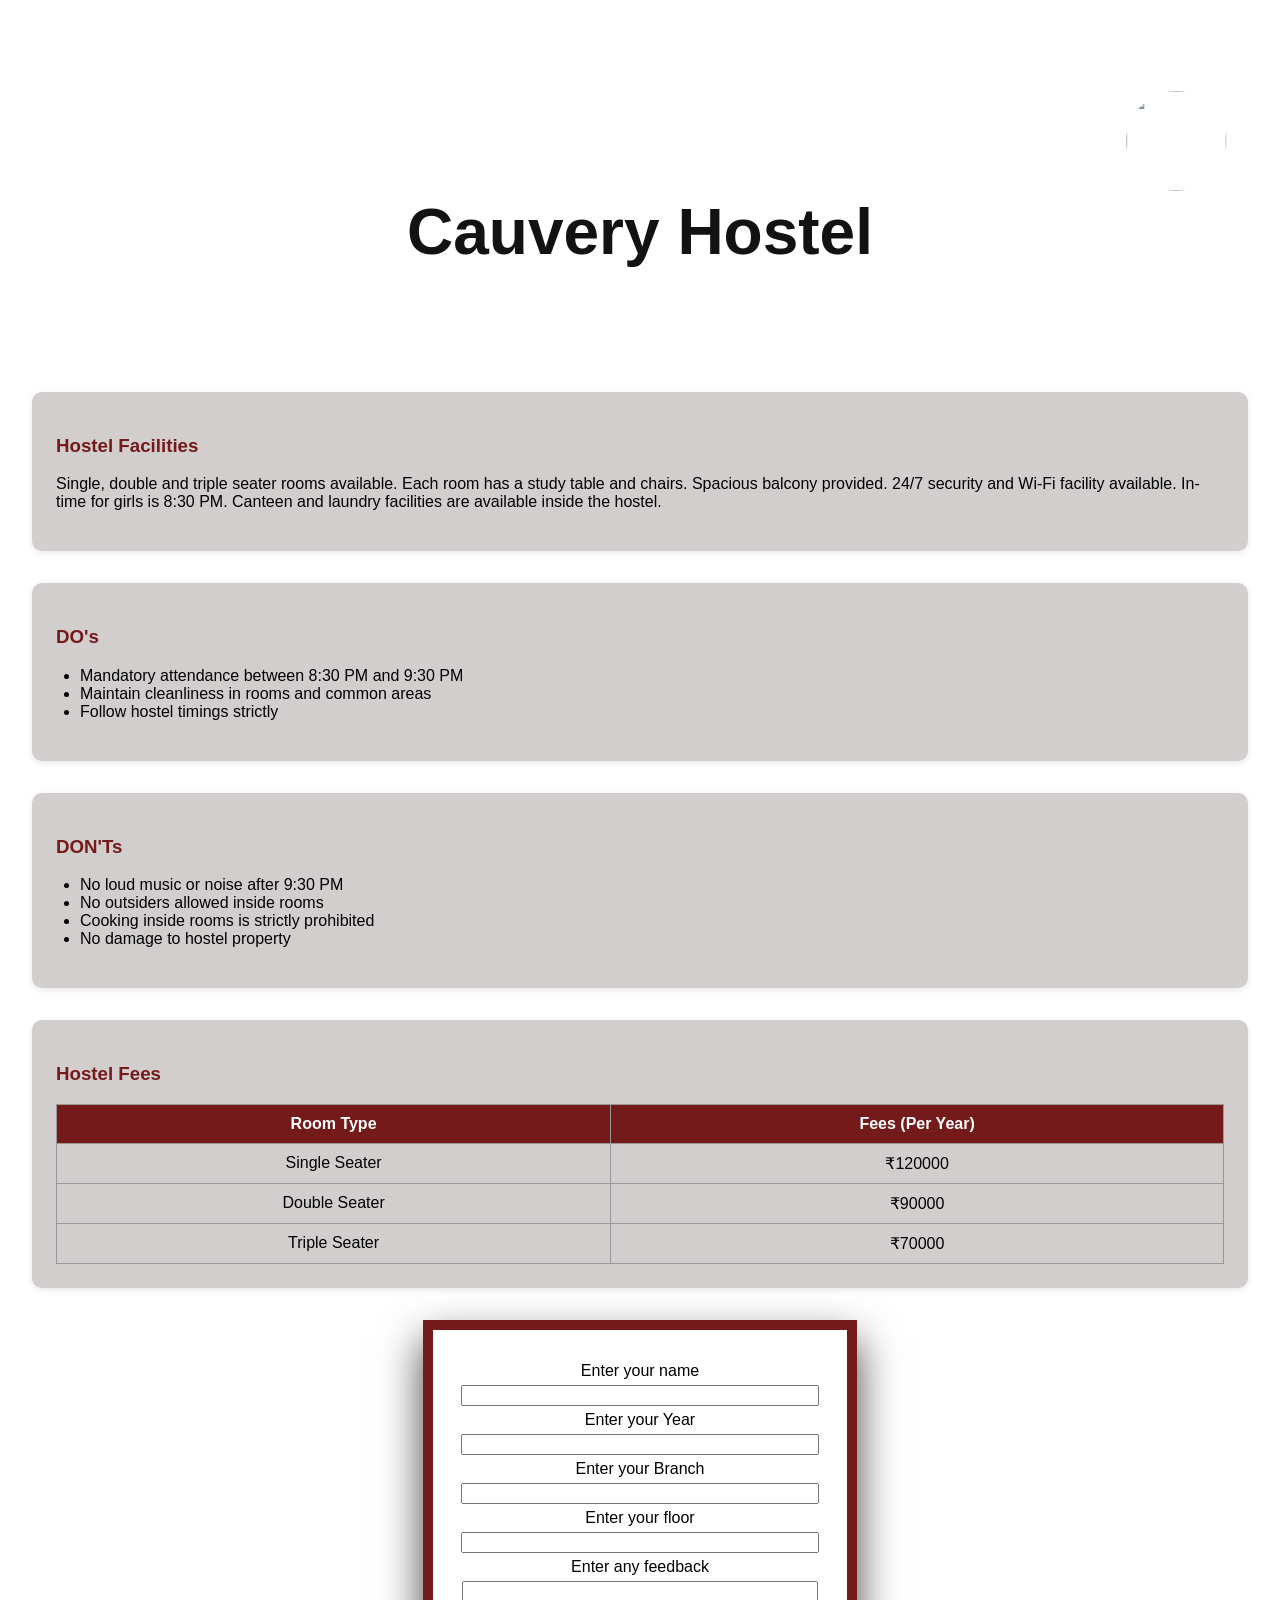
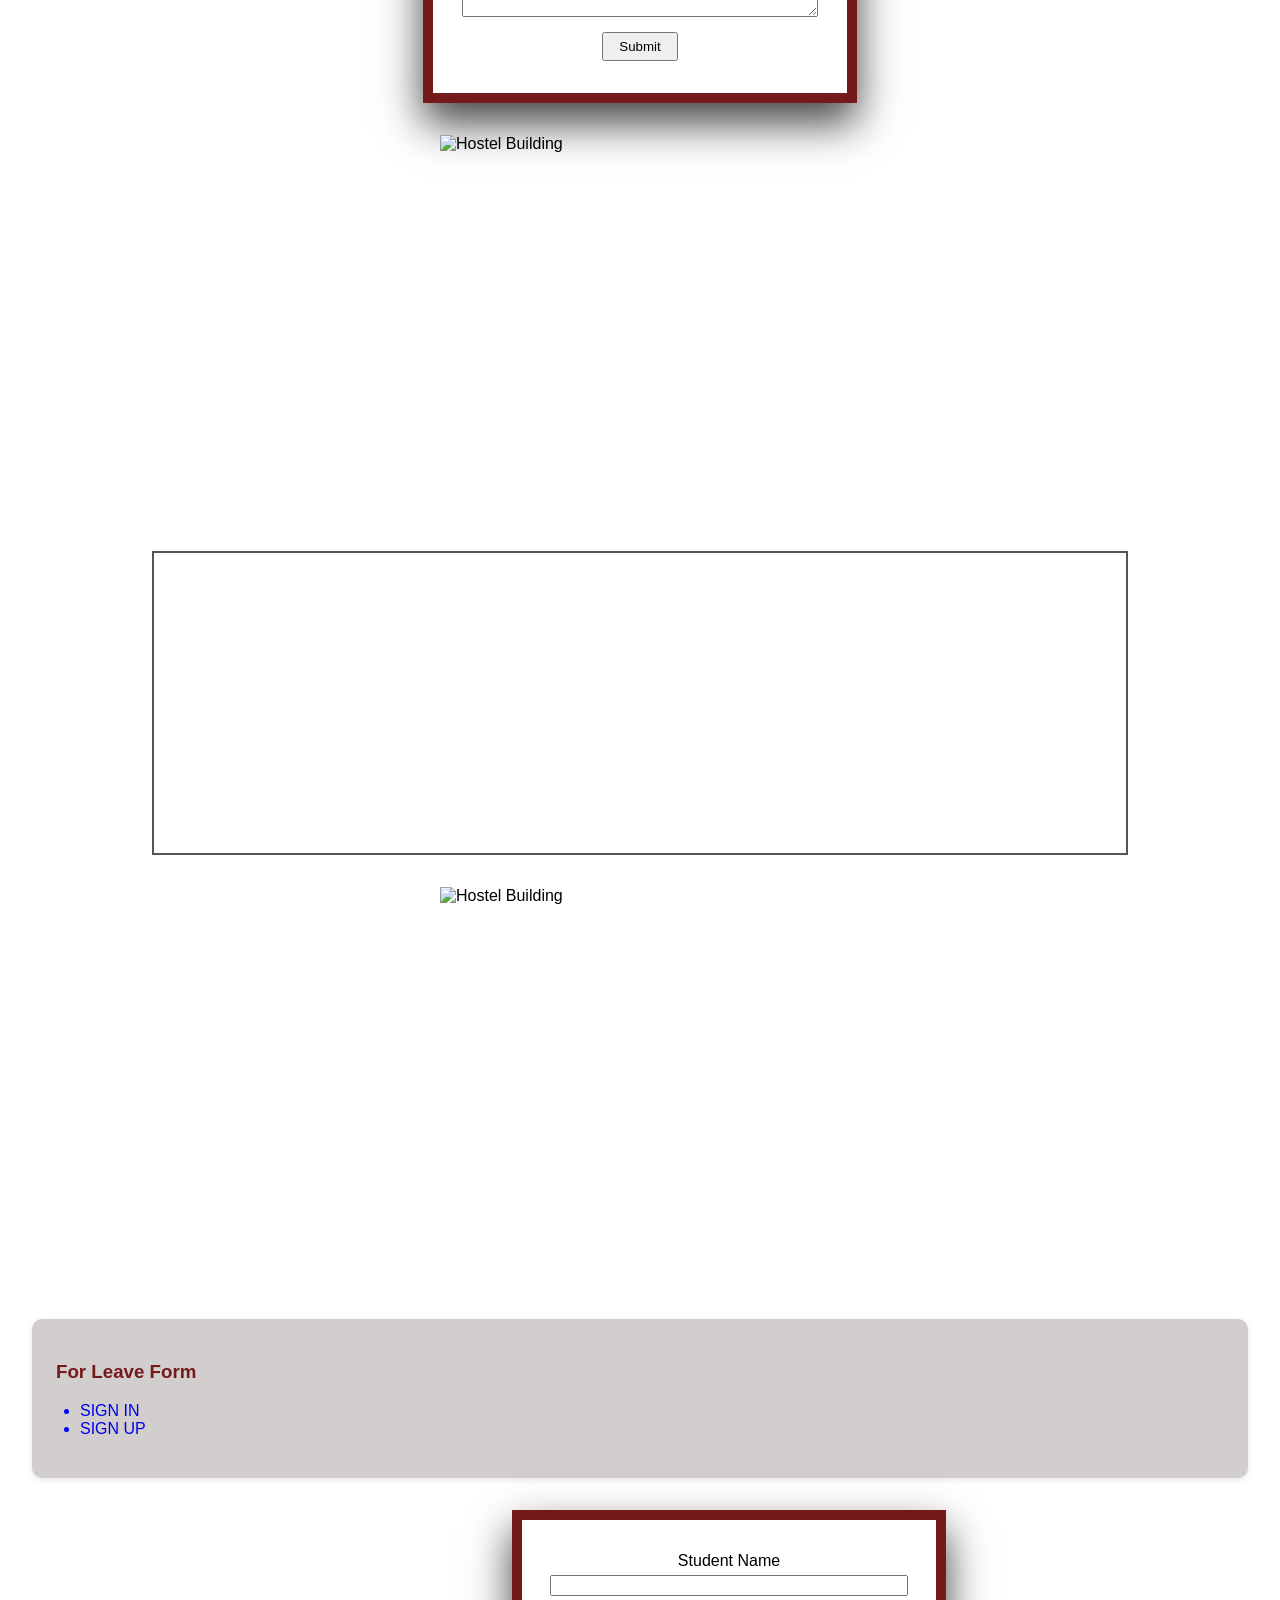
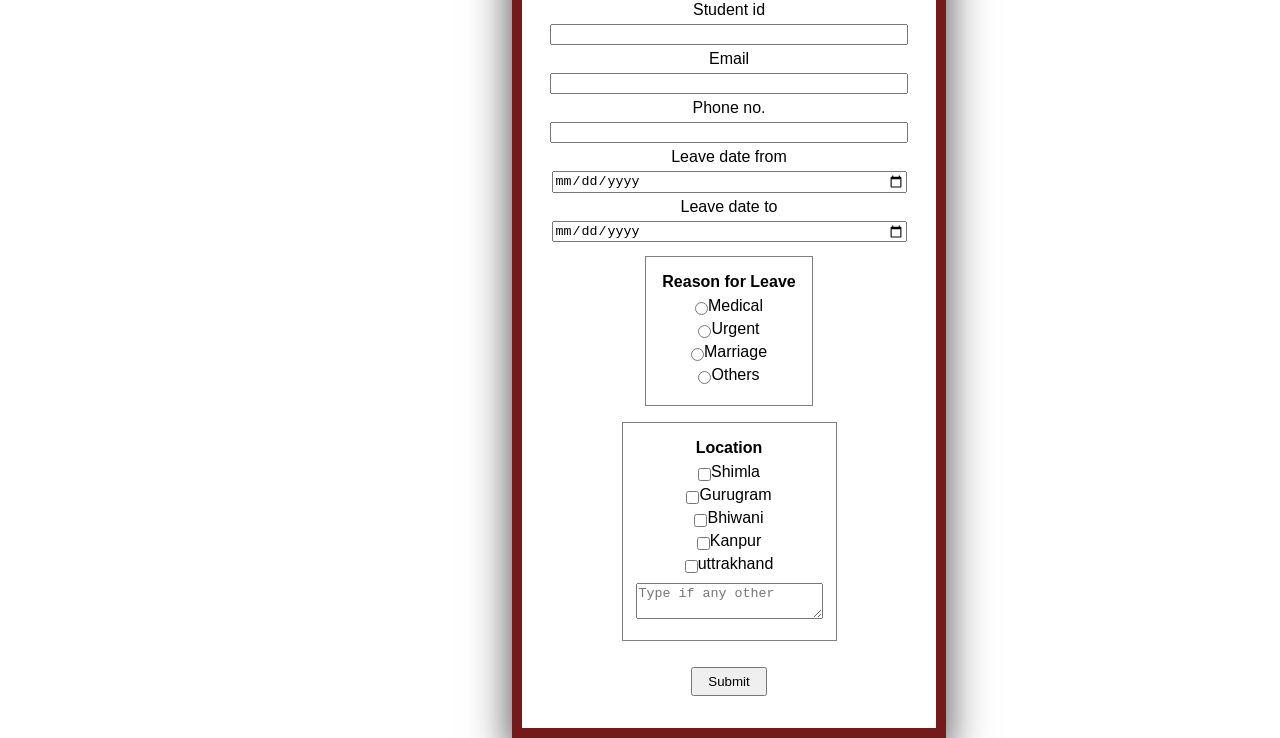
==== index.html @ 22d01dd4 "Renamed hostel to index.html" ====
<!DOCTYPE html>
<html lang="en">
<head>
    <meta charset="UTF-8">
    <meta name="viewport" content="width=device-width, initial-scale=1.0">
    <title>Cauvery Hostel</title>
    <link rel="stylesheet" href="./hostelstyle.css">
</head>

<body>
    <div class="header">
        <marquee behavior="scroll" direction="left" scrollamount="8" class="logo-marquee">
            <img src="image.png" id="logo">
        </marquee>

        <div class="hostel-name">
            <h1>Cauvery Hostel</h1>
        </div>
    </div>
    <div class="section">
        <h3>Hostel Facilities</h3>
        <p>
            Single, double and triple seater rooms available. Each room has a study table and chairs.
            Spacious balcony provided. 24/7 security and Wi-Fi facility available. In-time for girls is
            8:30 PM. Canteen and laundry facilities are available inside the hostel.
        </p>
    </div>
    <div class="section">
        <h3>DO's</h3>
        <ul>
            <li>Mandatory attendance between 8:30 PM and 9:30 PM</li>
            <li>Maintain cleanliness in rooms and common areas</li>
            <li>Follow hostel timings strictly</li>
        </ul>
    </div>

    <div class="section">
        <h3>DON'Ts</h3>
        <ul>
            <li>No loud music or noise after 9:30 PM</li>
            <li>No outsiders allowed inside rooms</li>
            <li>Cooking inside rooms is strictly prohibited</li>
            <li>No damage to hostel property</li>
        </ul>
    </div>

    <div class="section">
        <h3>Hostel Fees</h3>
        <table>
            <tr>
                <th>Room Type</th>
                <th>Fees (Per Year)</th>
            </tr>
            <tr>
                <td>Single Seater</td>
                <td>₹120000</td>
            </tr>
            <tr>
                <td>Double Seater</td>
                <td>₹90000</td>
            </tr>
            <tr>
                <td>Triple Seater</td>
                <td>₹70000</td>
            </tr>
        </table>
    </div>
    <div class="form">
        <form>
            <label>Enter your name</label>
            <input type="text">

            <label>Enter your Year</label>
            <input type="text">

            <label>Enter your Branch</label>
            <input type="text">

            <label>Enter your floor</label>
            <input list="floor">
            <datalist id="floor">
                <option value="First" >
                <option value="Second">
                <option value="Third">
            </datalist>

            <label>Enter any feedback</label>
            <textarea></textarea>

            <button type="submit">Submit</button>
        </form>
    </div>
    <div class="image-hostel">
        <img 
            src="https://i.pinimg.com/originals/be/f9/db/bef9dbfe285b62280517ca46e2d95715.jpg"
            width="400"
            height="400"
            usemap="#building"
            alt="Hostel Building">

        <map name="building">
            <area 
                shape="rect" 
                coords="50,300,200,380" 
                href="https://www.bing.com/images/search?q=college+image+nit+kkr"
                target="_blank"
                alt="College Images">
        </map>
       
        <!-- https://png.pngtree.com/png-vector/20230727/ourlarge/pngtree-golden-circle-and-rectangle-with-polygon-frame-text-box-gold-award-vector-png-image_7316902.png -->

        <iframe src="https://www.wikipedia.org/" title="Wikipedia"></iframe>
    </div>
        <div class="image-polygon">
        <img 
            src="https://png.pngtree.com/png-vector/20230727/ourlarge/pngtree-golden-circle-and-rectangle-with-polygon-frame-text-box-gold-award-vector-png-image_7316902.png"
            width="400"
            height="400"
            usemap="#polygon"
            alt="Hostel Building">

        <map name="polygon">
            <area 
                shape="circle" 
                coords="137,262,125" 
                
                href="https://png.pngtree.com/png-vector/20230727/ourlarge/pngtree-golden-circle-and-rectangle-with-polygon-frame-text-box-gold-award-vector-png-image_7316902.png"
                target="_blank"
                alt="College Images">
        </map>
        </div>
        <div class="section">
            <h3>For Leave Form</h3>
            <ul>
                <a href="./LogIn.html"><li>SIGN IN</li></a>
                <a href="./SignUp.html"><li>SIGN UP</li></a>
            </ul>
        </div>
       
        <!-- https://png.pngtree.com/png-vector/20230727/ourlarge/pngtree-golden-circle-and-rectangle-with-polygon-frame-text-box-gold-award-vector-png-image_7316902.png -->
         
        <form id="student-form" method="post" novalidate target="_blank" action="./myGoals.html" style="margin-right:30vw;">
            <label>Student Name</label>
            <input type="text" name="student-name">
            <label>Student id</label>
            <input type="text" name="student-id">
            <label>Email</label>
            <input type="text" name="email">
            <label>Phone no.</label>
            <input type="tel" pattern="^\+91[][0-9]{5}-[0-9]{5}$" name="phone">
            <label>Leave date from</label>
            <input type="date" min="2026-02-03" name="from-date"/>
            <label>Leave date to</label>
            <input type="date" max="2026-07-15" name="to-date"/>
            <div style=" margin-bottom:1rem;margin-top:0.6rem;border:1px solid gray;display:flex;flex-direction: column; align-items: center;justify-content: center;padding:1rem;">
            <label style="margin-bottom:6px;font-weight: bold;">Reason for Leave</label>
            <label name="reason" id="reason">
            <input type="radio">Medical</label>
            <label name="reason" id="reason">
            <input type="radio">Urgent</label>
            <label name="reason" id="reason">
            <input type="radio">Marriage</label>
            <label name="reason" id="reason">
            <input type="radio" id="other" onclick="showTextArea(true)">Others</label>
            <textarea id="other-text" style="display:none"></textarea>
            </div>
            <div style="margin-bottom:1rem;border:1px solid gray;display:flex;flex-direction: column; align-items: center;justify-content: center;padding:1rem;">
            <label style="margin-bottom:6px;font-weight: bold;">Location</label>
            <label id="reason"><input type="checkbox" >Shimla</label>
            <label id="reason"><input type="checkbox" >Gurugram</label>
            <label id="reason"><input type="checkbox" >Bhiwani</label>
            <label id="reason"><input type="checkbox" >Kanpur</label>
            <label id="reason"><input type="checkbox" >uttrakhand</label>
            <textarea placeholder="Type if any other"></textarea>
            </div>
            <button type="submit" onClick="alert('Successfully submit')">Submit</button>
        </form>
        </fieldset>
    </div>
</body>
<script>
 function showTextArea(val){
    document.getElementById("other-text").style.display=val?"block":"none";
 }
</script>
</html>
---- hostelstyle.css ----
body{
            margin:0;
            font-family: Arial, Helvetica, sans-serif;
            background-image:url(https://img.freepik.com/premium-photo/frame-vintage-script-background-faded-background-with-subtle-vin-post-social-art-photo-design_655090-897809.jpg);
            background-size:cover;
            background-repeat:no-repeat;
        }
        .header{
            height:40vh;
            background-image:url(https://i.pinimg.com/originals/be/f9/db/bef9dbfe285b62280517ca46e2d95715.jpg);
            background-size:cover;
            background-repeat:no-repeat;
            background-position:center;
            display:flex;
            flex-direction:column;
            justify-content:center;
            align-items:center;
            width:100%;
        }
        .logo-marquee{
            width:100%;
        }

        #logo{
            height:100px;
            width:100px;
            border-radius:50%;
        }

        .hostel-name h1{
            font-size:4rem;
            margin:0;
            text-align:center;
            color:rgb(19, 18, 18);
        }

        .section{
            background:rgba(144, 135, 135, 0.403);
            margin:2rem;
            padding:1.5rem;
            border-radius:10px;
            box-shadow:0 2px 6px rgba(0,0,0,0.1);
        }

        .section h3{
            color:rgb(117, 26, 26);
        }

        ul{
            padding-left:1.5rem;
        }

        table{
            width:100%;
            border-collapse:collapse;
            margin-top:1rem;
        }

        table, th, td{
            border:1px solid #999;
        }

        th, td{
            padding:10px;
            text-align:center;
        }

        th{
            background-color:rgb(117, 26, 26);
            color:white;
        }

        .form{
            display:flex;
            justify-content:center;
            margin:2rem;
        }

        form{
            display:flex;
            flex-direction:column;
            width:350px;
            border:10px solid rgb(117, 26, 26);
            box-shadow:0px 20px 40px #454444;
            padding:2rem;
            align-items:center;
        }

        input, textarea{
            width:100%;
            margin:5px 0;
        }

        button{
            margin-top:10px;
            padding:5px 15px;
        }

        .image-hostel{
            display:flex;
            flex-direction:column;
            align-items:center;
            margin:2rem;
        }
        .image-polygon{
            display:flex;
            justify-content: center;
        }

        iframe{
            width:80%;
            height:300px;
            margin-top:1rem;
            border:2px solid #555;
        }
        #student-form{
            margin-left:40vw;
            background-image: url(https://thumbs.dreamstime.com/b/light-blue-geometric-pattern-abstract-background-template-vector-can-be-used-cover-design-book-website-cd-advertising-107208708.jpg);
            background-repeat: no-repeat;
            background-size:cover;
            backdrop-filter: blur(10px);
            background-blend-mode: lighten;
        }
        #reason{
            display: flex;
            flex-direction: row;
        }
        a{
            text-decoration: none;
        }
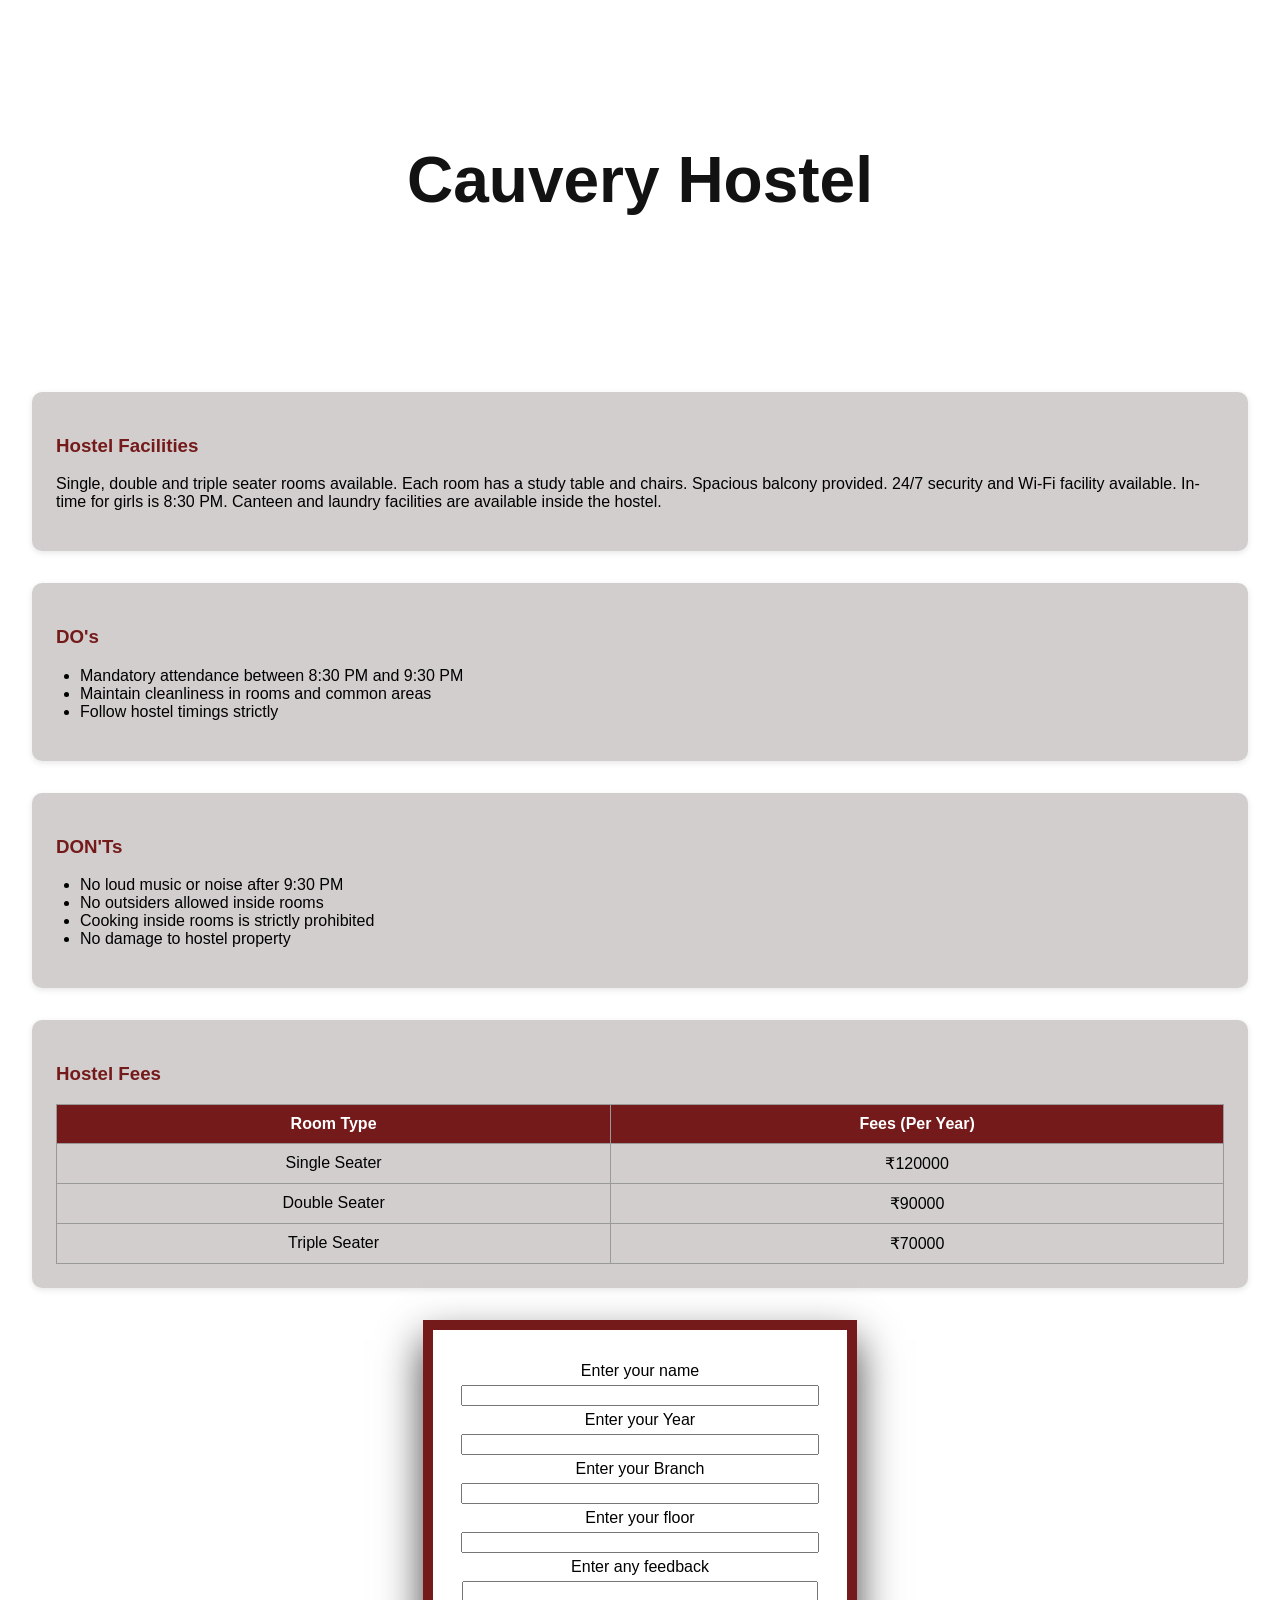
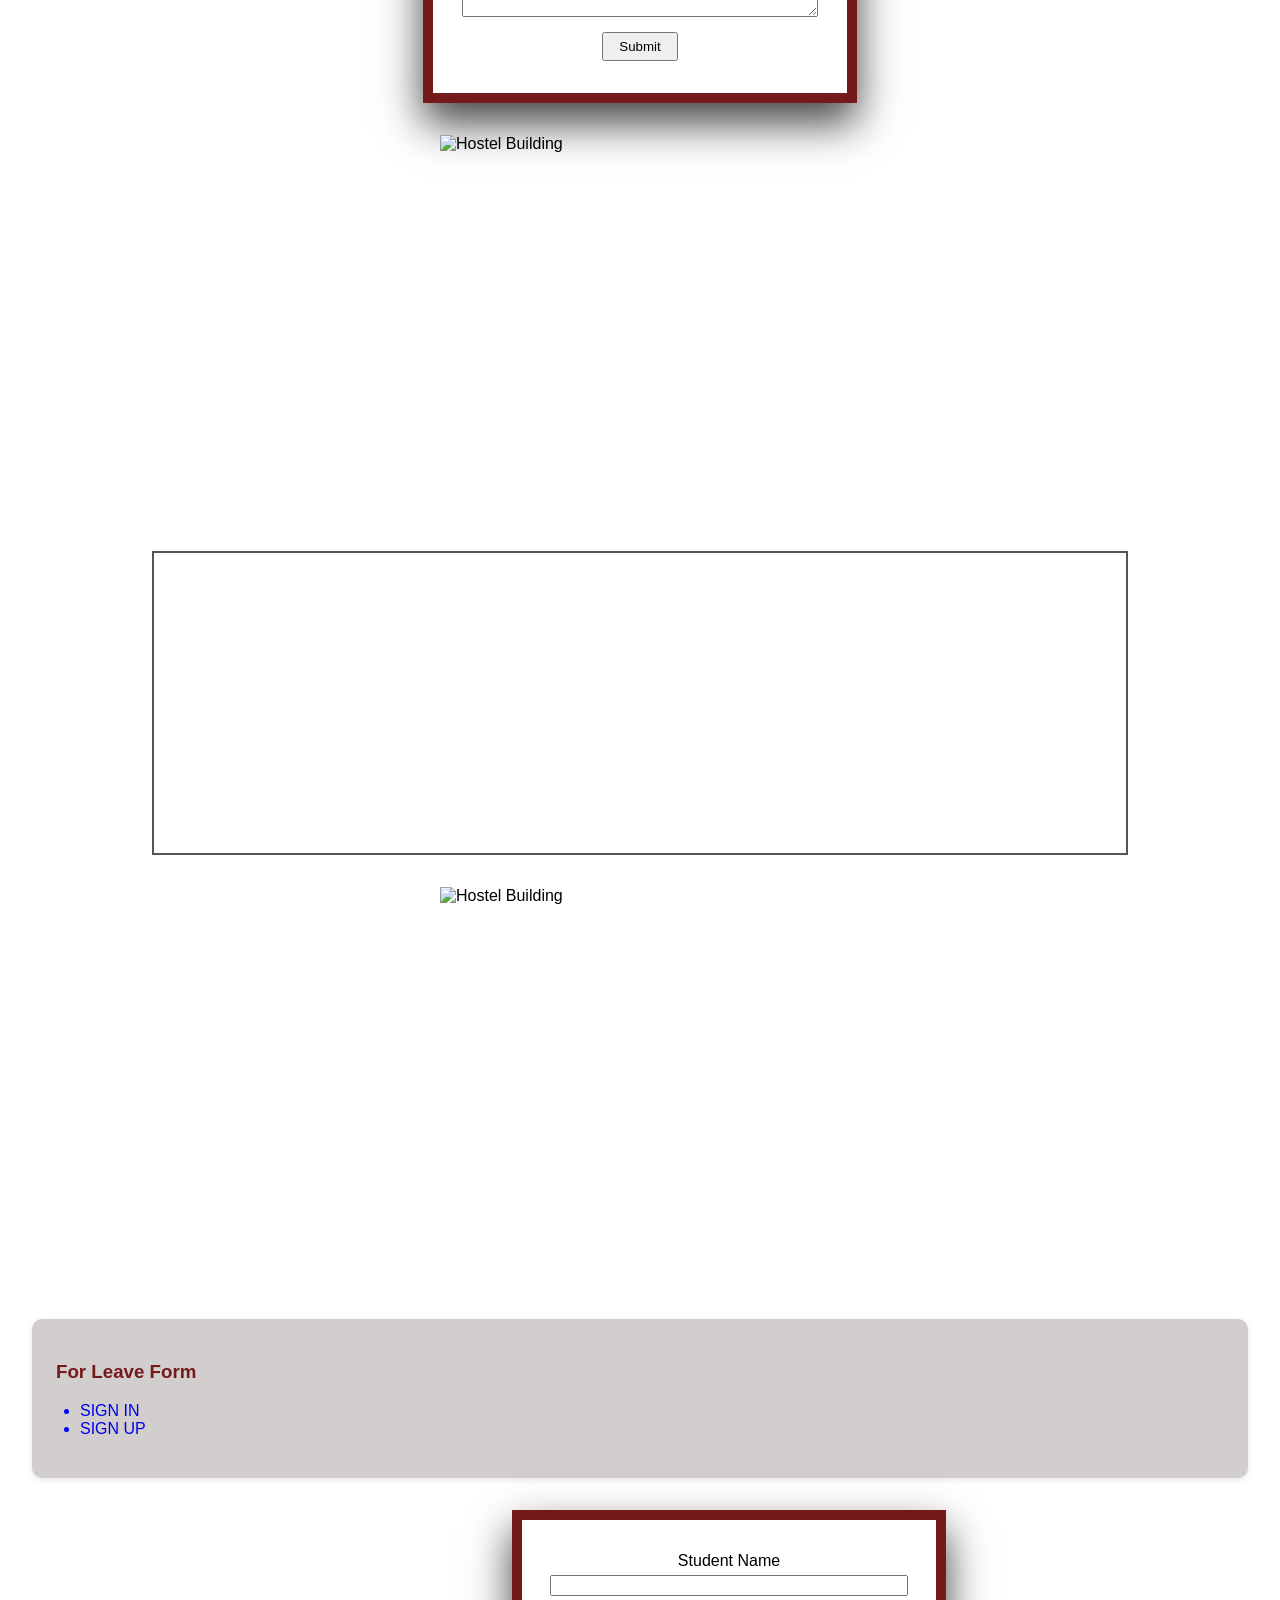
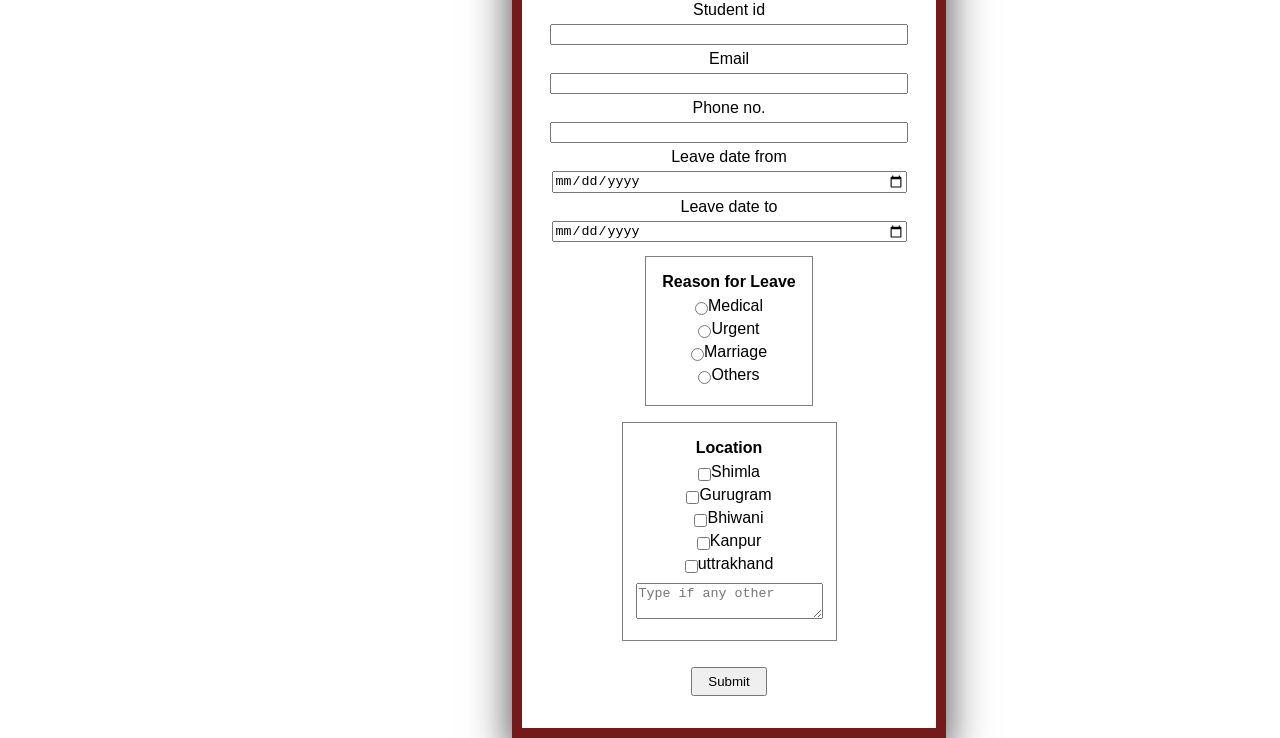
==== commit 9c29a6f5: "fixed logo" ====
--- a/index.html
+++ b/index.html
@@ -9,9 +9,6 @@
 
 <body>
     <div class="header">
-        <marquee behavior="scroll" direction="left" scrollamount="8" class="logo-marquee">
-            <img src="image.png" id="logo">
-        </marquee>
 
         <div class="hostel-name">
             <h1>Cauvery Hostel</h1>
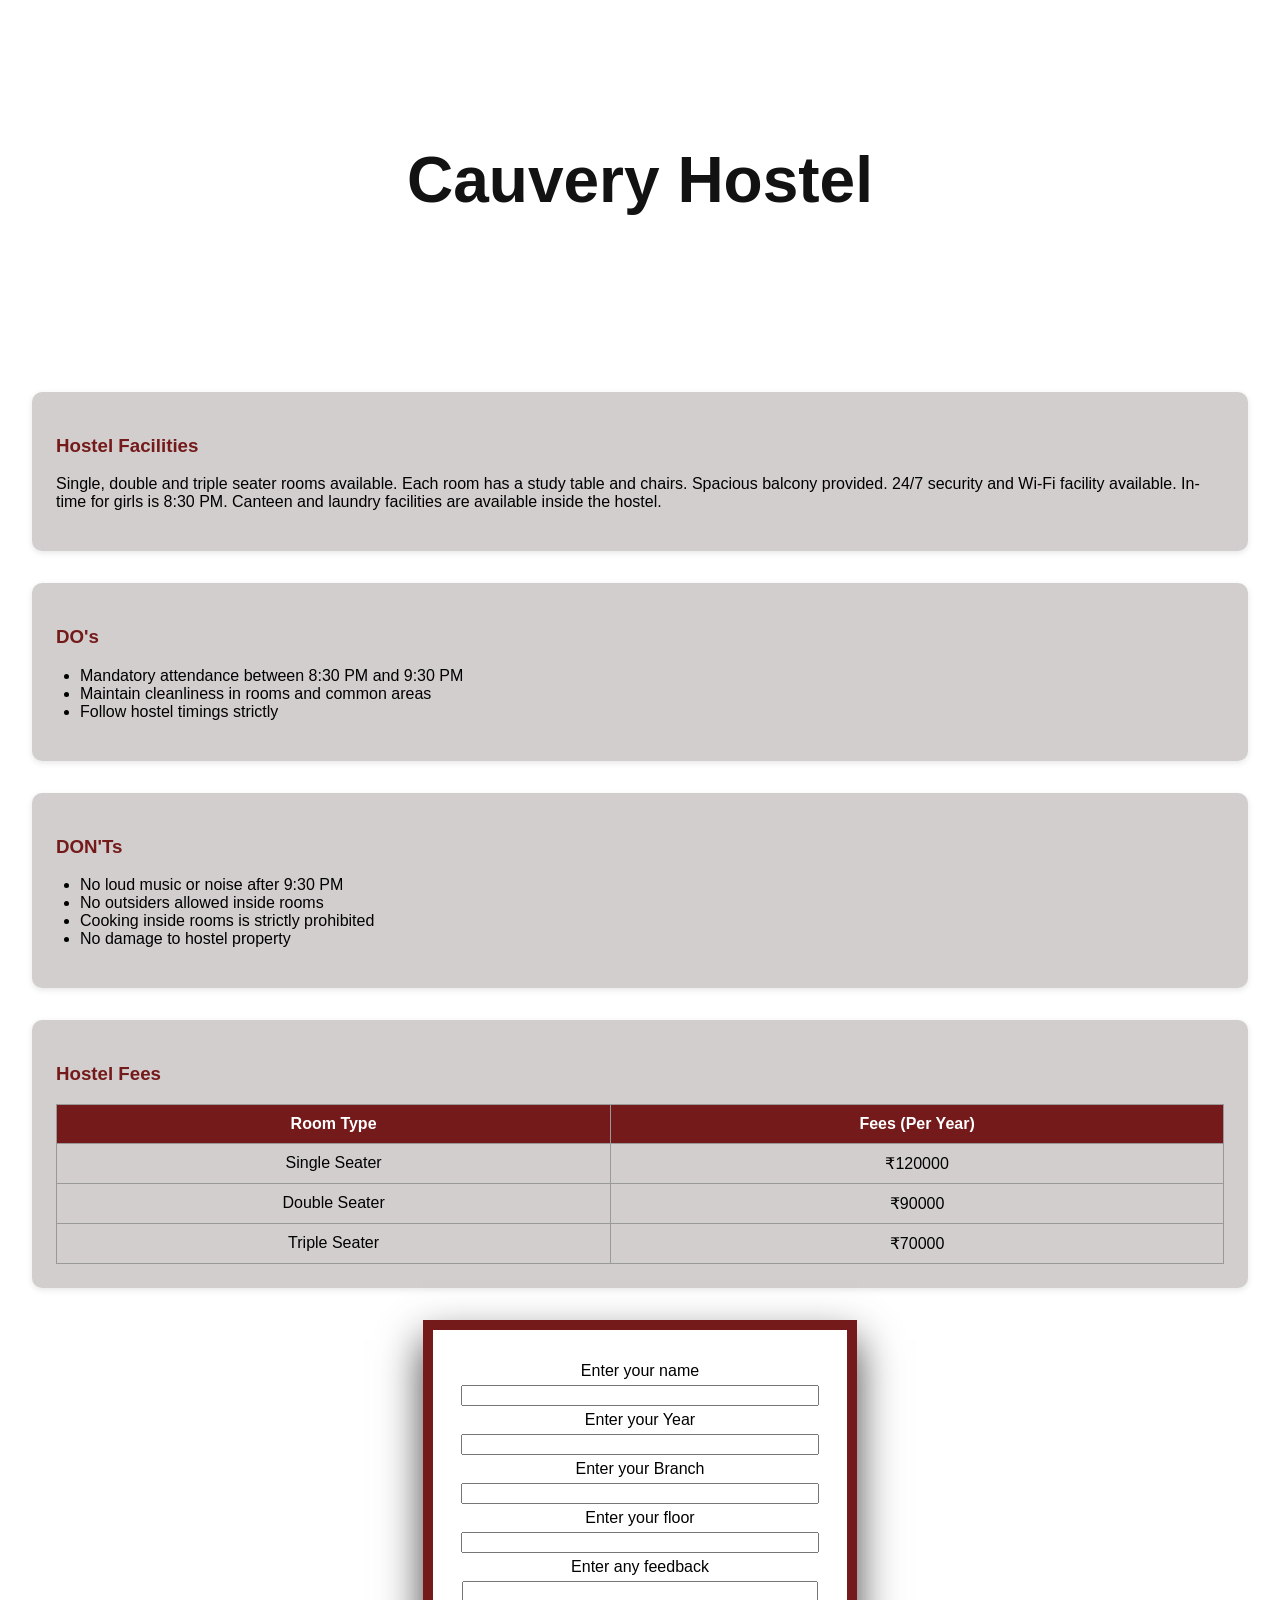
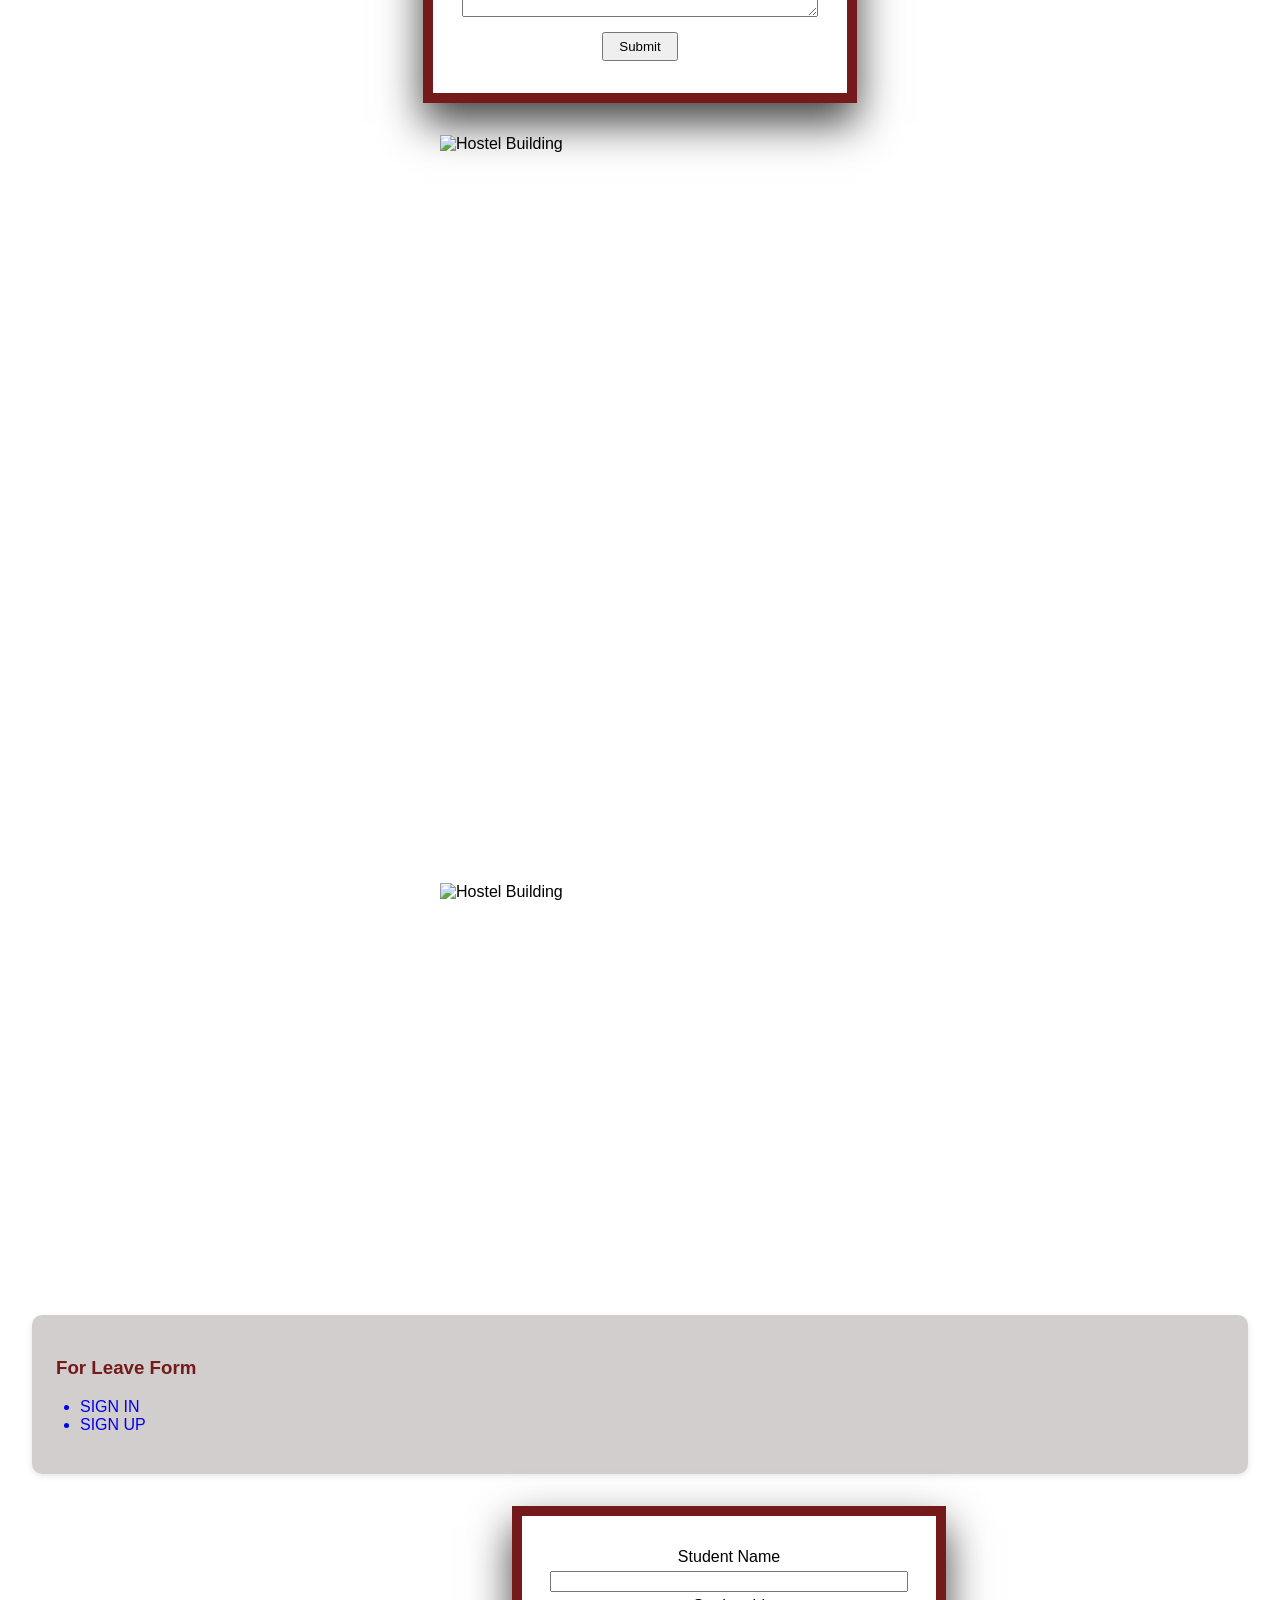
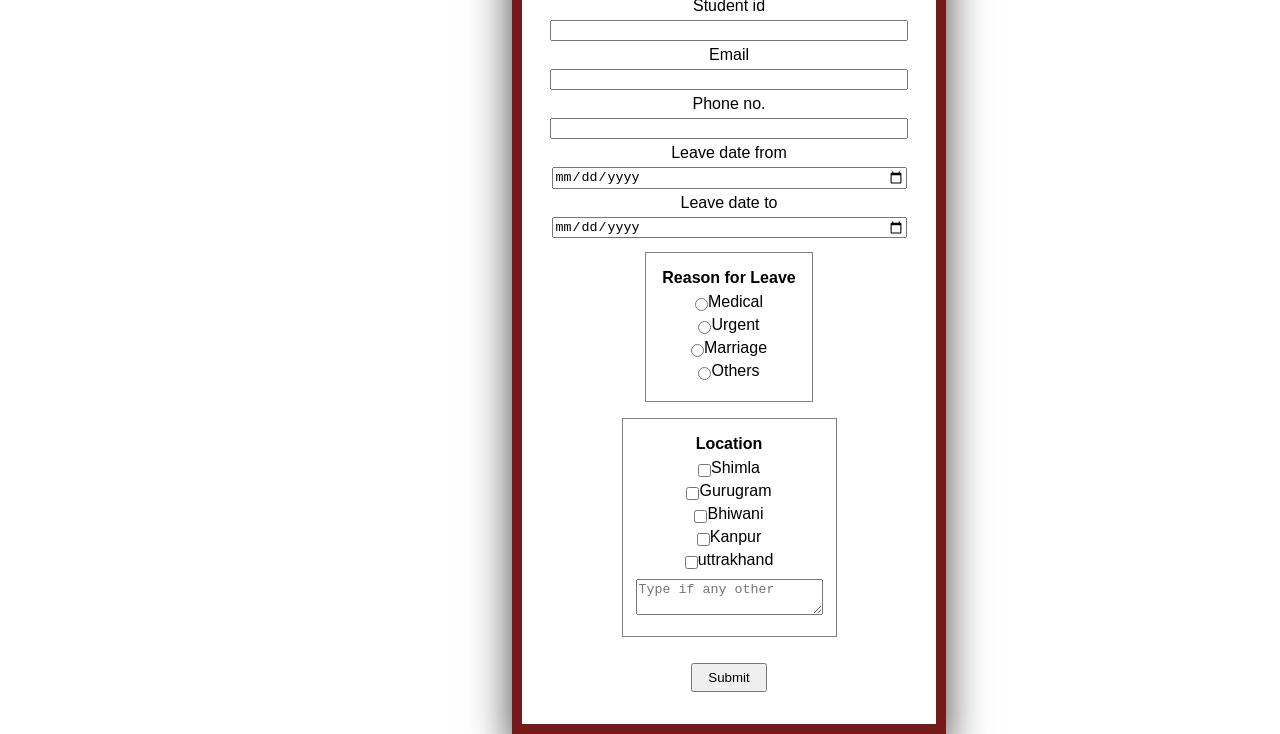
==== commit 139a6593: "Addede google map" ====
--- a/index.html
+++ b/index.html
@@ -105,8 +105,8 @@
         </map>
        
         <!-- https://png.pngtree.com/png-vector/20230727/ourlarge/pngtree-golden-circle-and-rectangle-with-polygon-frame-text-box-gold-award-vector-png-image_7316902.png -->
-
-        <iframe src="https://www.wikipedia.org/" title="Wikipedia"></iframe>
+<iframe src="https://www.google.com/maps/embed?pb=!1m18!1m12!1m3!1d13828.394493822798!2d76.79968440130837!3d29.947841707303944!2m3!1f0!2f0!3f0!3m2!1i1024!2i768!4f13.1!3m3!1m2!1s0x390e3f422f5244e7%3A0x9c630c311d6349b8!2sNIT%20KURUKSHETRA!5e0!3m2!1sen!2sin!4v1776759771228!5m2!1sen!2sin" width="600" height="450" style="border:0;" allowfullscreen="" loading="lazy" referrerpolicy="no-referrer-when-downgrade"></iframe>
+     
     </div>
         <div class="image-polygon">
         <img 
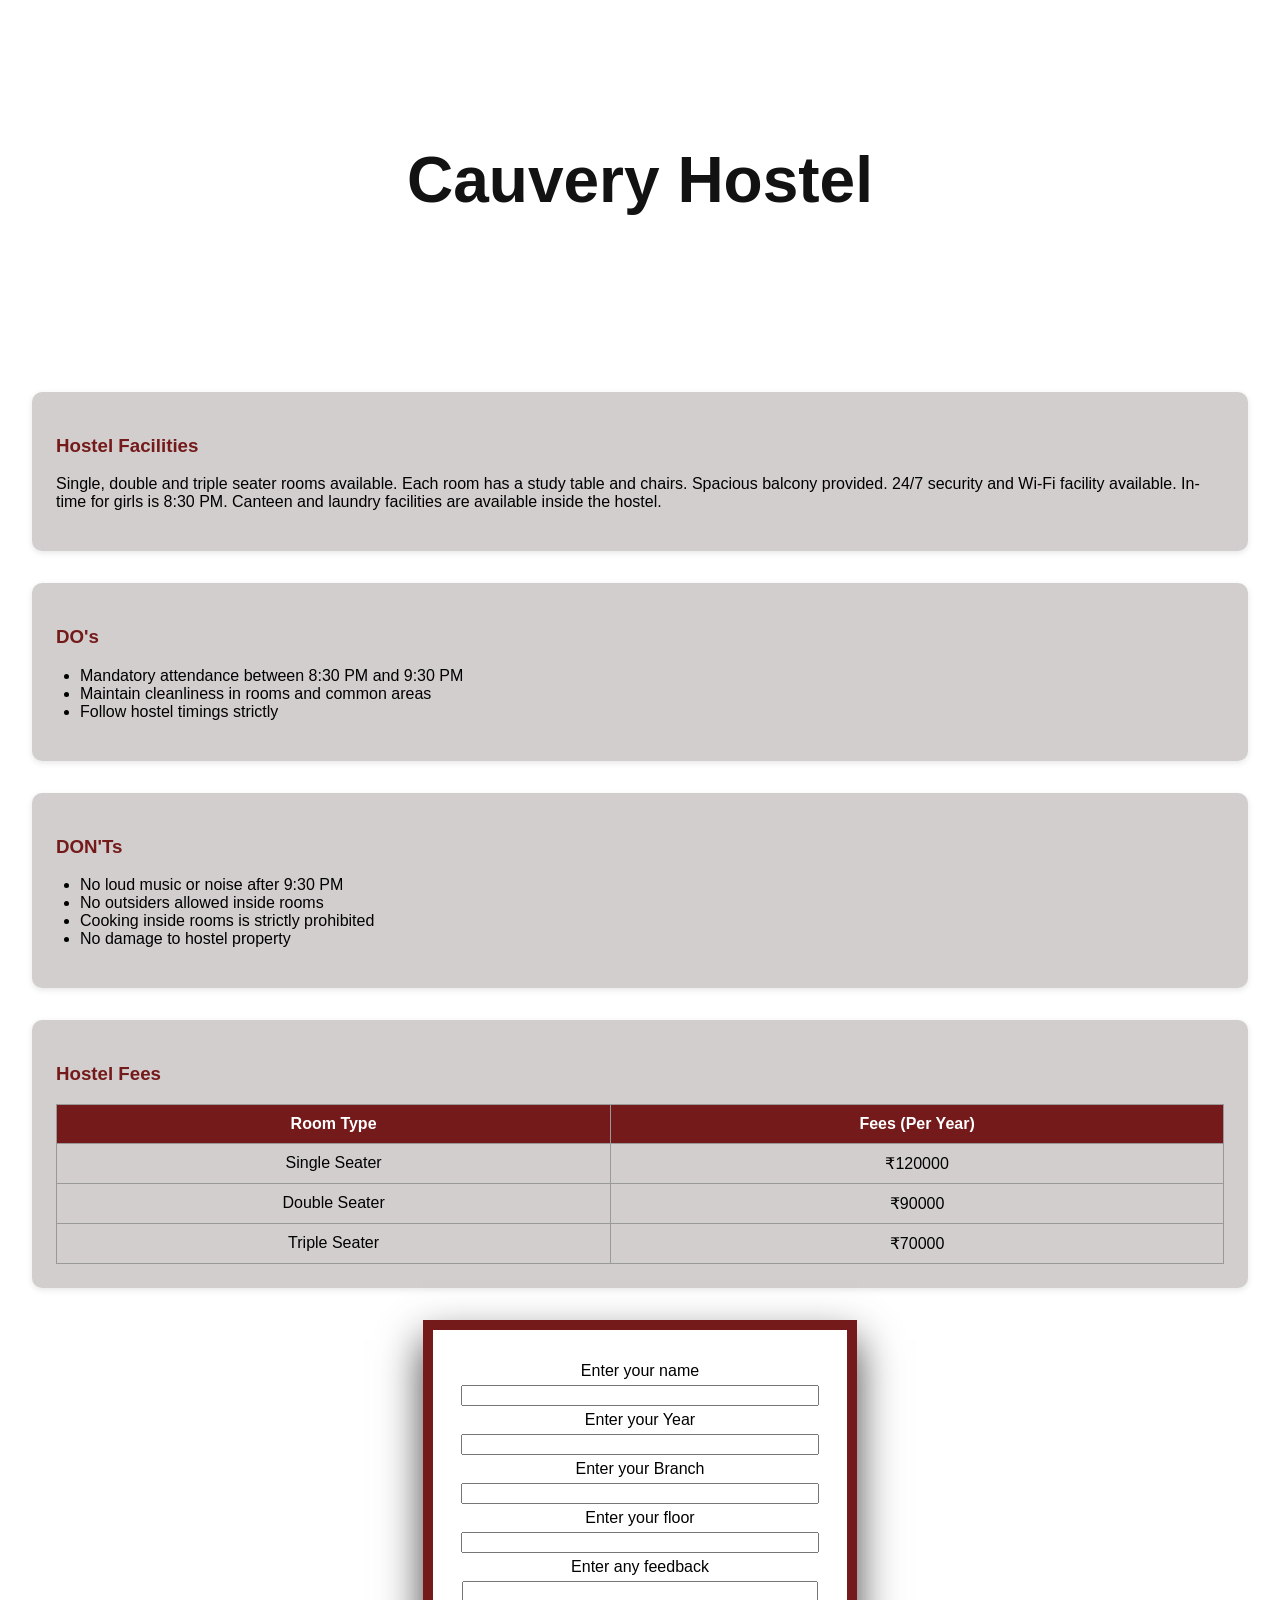
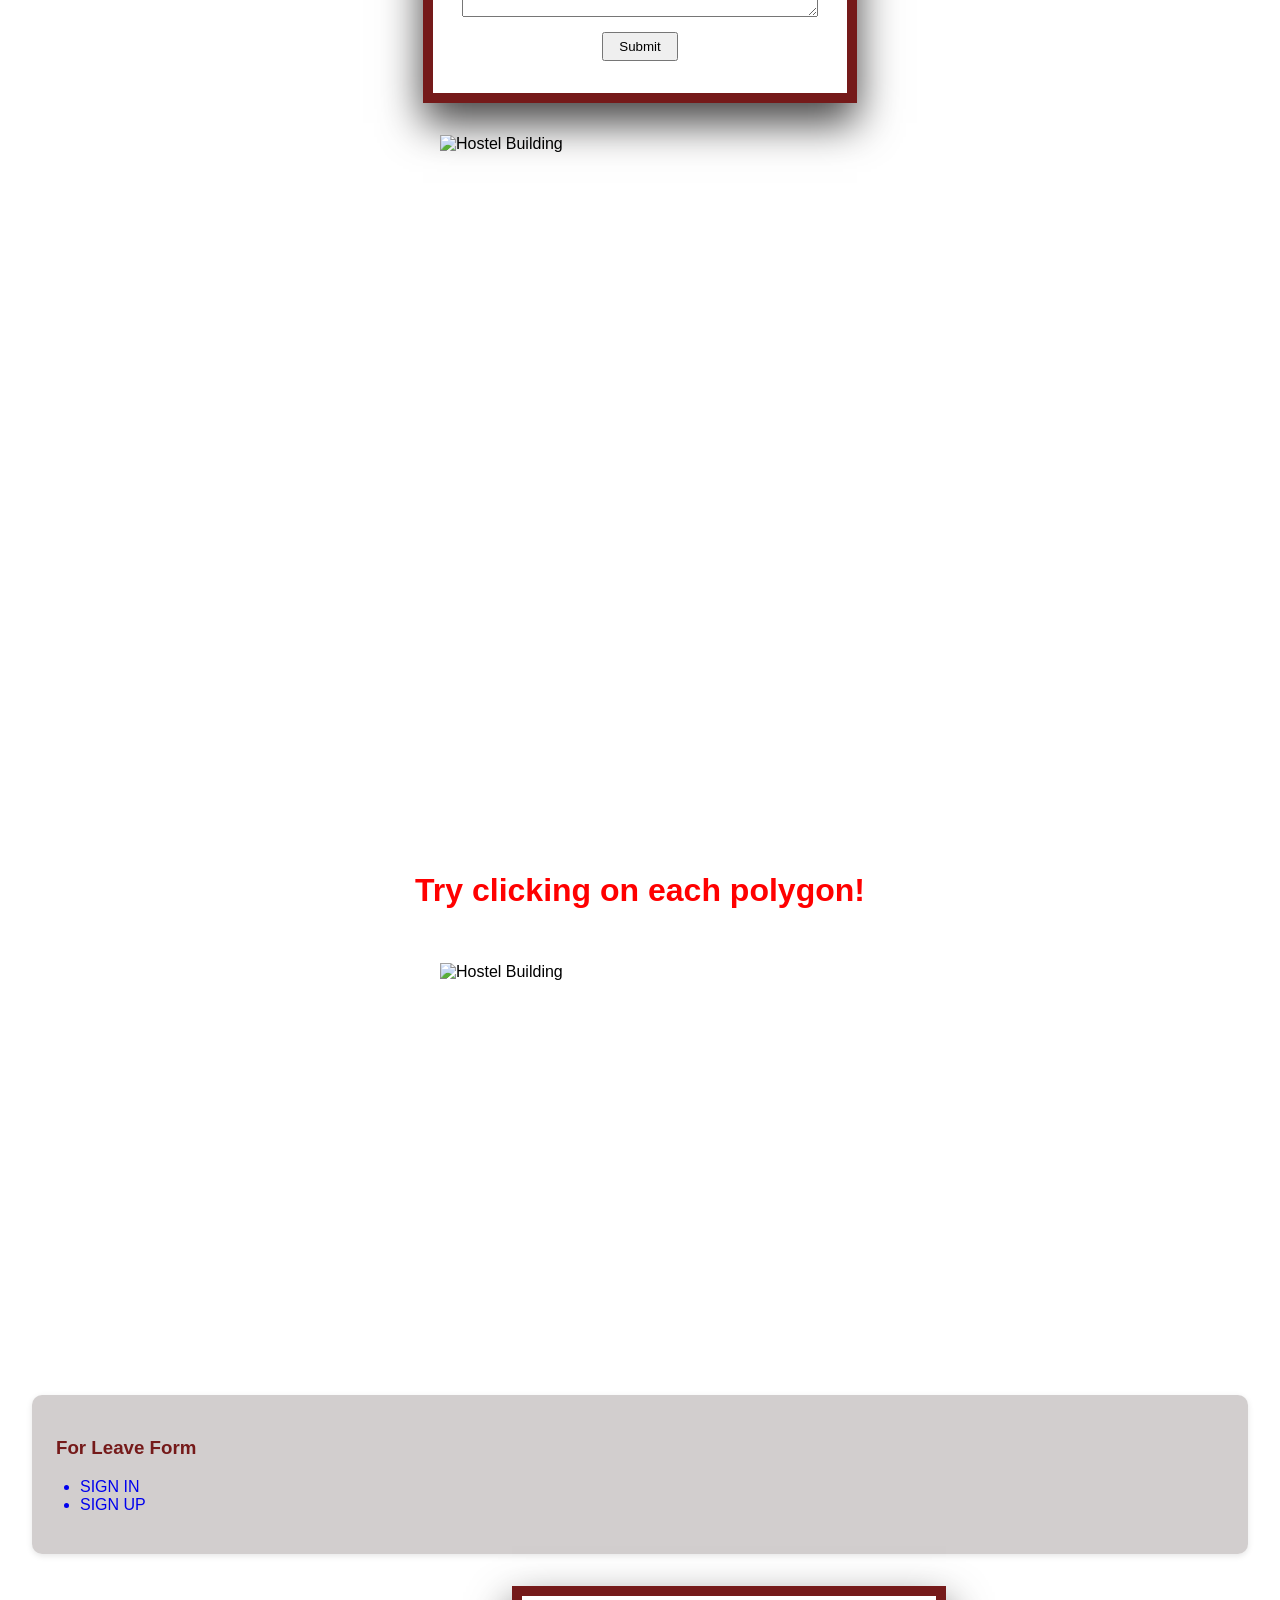
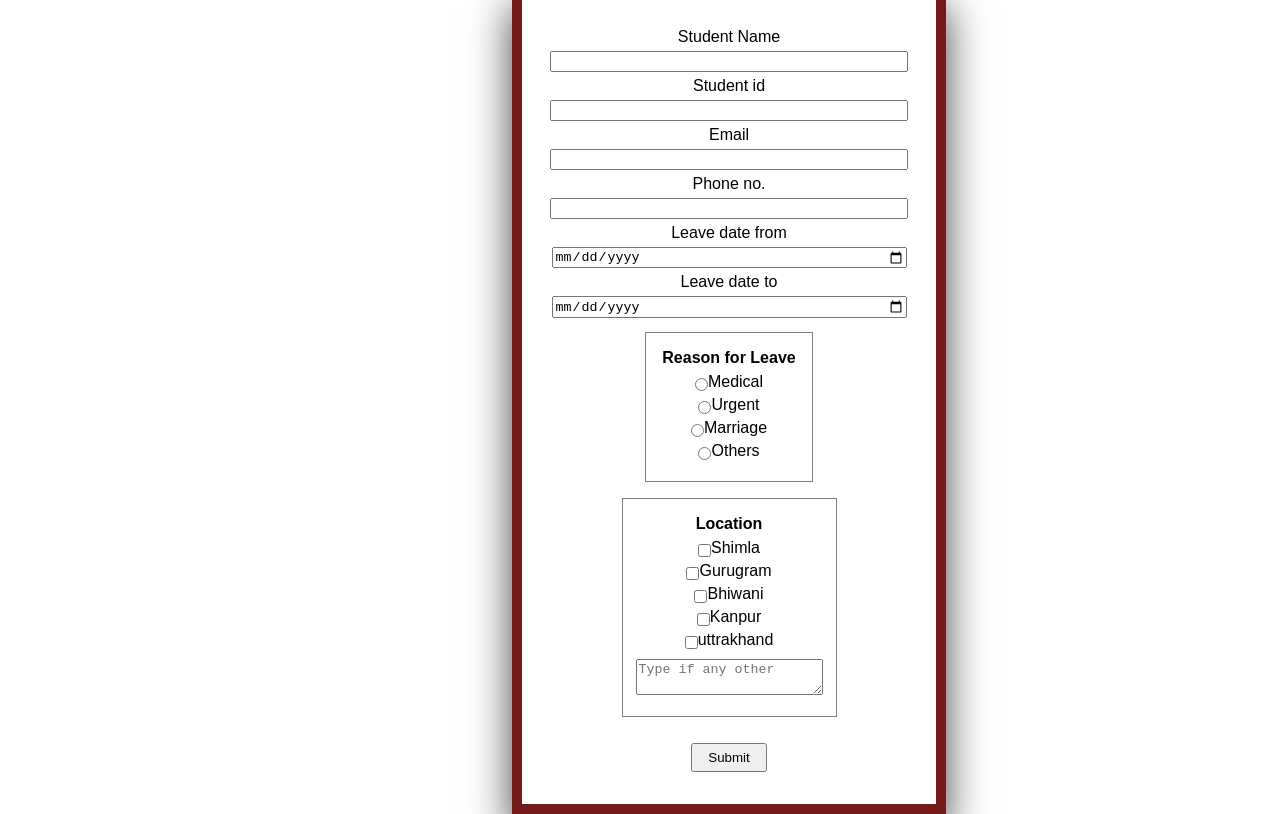
==== commit 3470028b: "updated map image" ====
--- a/index.html
+++ b/index.html
@@ -106,7 +106,7 @@
        
         <!-- https://png.pngtree.com/png-vector/20230727/ourlarge/pngtree-golden-circle-and-rectangle-with-polygon-frame-text-box-gold-award-vector-png-image_7316902.png -->
 <iframe src="https://www.google.com/maps/embed?pb=!1m18!1m12!1m3!1d13828.394493822798!2d76.79968440130837!3d29.947841707303944!2m3!1f0!2f0!3f0!3m2!1i1024!2i768!4f13.1!3m3!1m2!1s0x390e3f422f5244e7%3A0x9c630c311d6349b8!2sNIT%20KURUKSHETRA!5e0!3m2!1sen!2sin!4v1776759771228!5m2!1sen!2sin" width="600" height="450" style="border:0;" allowfullscreen="" loading="lazy" referrerpolicy="no-referrer-when-downgrade"></iframe>
-     
+     <h1 style="color:red">Try clicking on each polygon!</h1>
     </div>
         <div class="image-polygon">
         <img 
@@ -117,14 +117,25 @@
             alt="Hostel Building">
 
         <map name="polygon">
-            <area 
-                shape="circle" 
-                coords="137,262,125" 
-                
-                href="https://png.pngtree.com/png-vector/20230727/ourlarge/pngtree-golden-circle-and-rectangle-with-polygon-frame-text-box-gold-award-vector-png-image_7316902.png"
-                target="_blank"
-                alt="College Images">
-        </map>
+    <area 
+        shape="circle" 
+        coords="100,300,90" 
+        href="https://www.nitkkr.ac.in"
+        target="_blank"
+        alt="NIT Kurukshetra Website">
+    <area 
+        shape="poly" 
+        coords="200,80, 260,115, 260,185, 200,220, 140,185, 140,115" 
+        href="https://www.google.com/search?q=NIT+Kurukshetra+girls+hostel&tbm=isch"
+        target="_blank"
+        alt="NIT KKR Girls Hostel Images">
+    <area 
+        shape="rect" 
+        coords="275,100, 390,210" 
+        href="https://www.google.com/search?q=NIT+Kurukshetra+boys+hostel&tbm=isch"
+        target="_blank"
+        alt="NIT KKR Boys Hostel Images">
+</map>
         </div>
         <div class="section">
             <h3>For Leave Form</h3>
@@ -134,7 +145,6 @@
             </ul>
         </div>
        
-        <!-- https://png.pngtree.com/png-vector/20230727/ourlarge/pngtree-golden-circle-and-rectangle-with-polygon-frame-text-box-gold-award-vector-png-image_7316902.png -->
          
         <form id="student-form" method="post" novalidate target="_blank" action="./myGoals.html" style="margin-right:30vw;">
             <label>Student Name</label>
